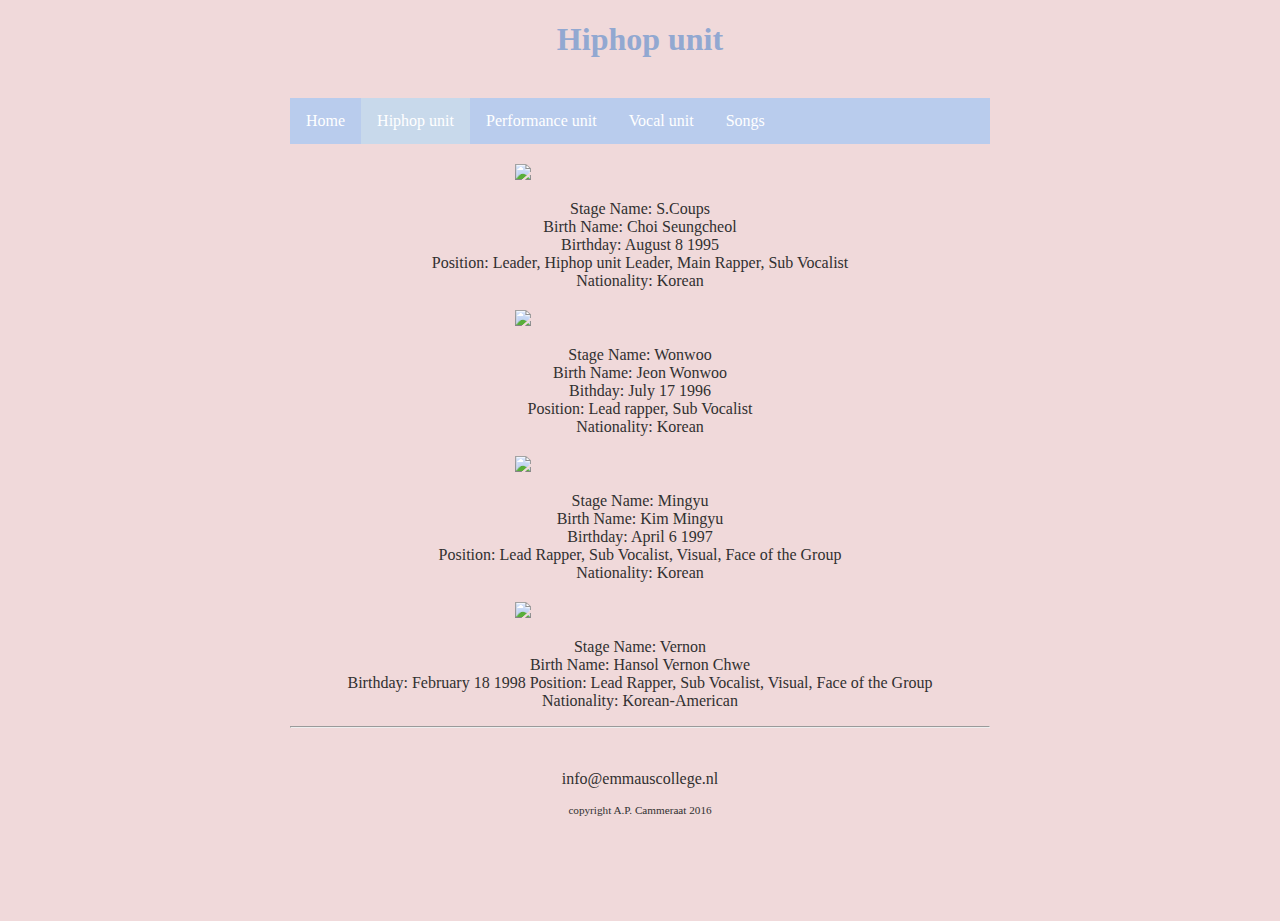
==== hiphopunit.html @ ee2655f0 "3/12/2021" ====
<!DOCTYPE html>

<html>

    <head>
        <meta charset="utf-8" />
        <meta http-equiv="Cache-control" content="no-cache"/>
        <link rel="stylesheet" href="style.css">
        <title>Dit is een eenvoudige website</title>

        <meta charset="utf-8" />
        <meta http-equiv="Cache-control" content="no-cache" />
    </head>
    
    <body>
        <main>
            <header>
                <h1> Hiphop unit</h1>
                <br>

                <nav>
                    <ul>
                        <li><a href="index.html">Home</a></li>
                        <li><a class="active" href="hiphopunit.html">Hiphop unit</a></li>
                        <li><a href="performanceunit.html">Performance unit</a></li>
                        <li><a href="vocalunit.html">Vocal unit</a></li>
                        <li><a href="songs.html"> Songs</a></li>
                    </ul>
                </nav>
            </header>
            
            <article>
                <img src="afbeeldingen/scoups.jpeg" width="250 px" class="poweroflove">
                <p>
                    Stage Name: S.Coups <br> 
                    Birth Name: Choi Seungcheol <br> 
                    Birthday: August 8 1995 <br>
                    Position: Leader, Hiphop unit Leader, Main Rapper, Sub Vocalist <br>
                    Nationality: Korean <br>
                </p>
                <img src="afbeeldingen/wonwoo.jpeg" width="250 px" class="poweroflove">
                <p>
                    Stage Name: Wonwoo <br>
                    Birth Name: Jeon Wonwoo <br>
                    Bithday: July 17 1996 <br>
                    Position: Lead rapper, Sub Vocalist <br>
                    Nationality: Korean <br>
                </p>
                <img src="afbeeldingen/mingyu.jpeg" width="250 px" class="poweroflove">
                <p>
                    Stage Name: Mingyu <br>
                    Birth Name: Kim Mingyu <br>
                    Birthday: April 6 1997 <br>
                    Position: Lead Rapper, Sub Vocalist, Visual, Face of the Group <br>
                    Nationality: Korean <br>
                </p>
                <img src="afbeeldingen/vernon.jpeg" width="250 px" class="poweroflove">
                <p> 
                    Stage Name: Vernon <br>
                    Birth Name: Hansol Vernon Chwe <br>
                    Birthday: February 18 1998
                    Position: Lead Rapper, Sub Vocalist, Visual, Face of the Group <br>
                    Nationality: Korean-American <br>
                </p>
            </article>
        
            <footer>
                <hr/>
                <br>
                <p>info@emmauscollege.nl</p>
                <p class="smalltext">copyright A.P. Cammeraat 2016</p>
                <br>
            </footer>
        
        </main>
    
    </body>

</html>
---- style.css ----
/* Basislayout */

html, body {
    height: 100%;
    padding: 0;
    background-color: #F0D9DA;  
    
    color: #303030;
    font: Verdana, Arial, Sans-Serif;
}


main {
    margin: 0 auto;
    width: 700px;
    position: relative;
}


article {
    text-align: justify;
}


header {
    color: rgb(146,168,209);
    text-align: center;
}


footer {
    text-align: center;
    padding-bottom: 10px;
}

.poweroflove {
    display: block;
    margin-left: auto;
    margin-right: auto;
    margin-top: 20px;
    margin-bottom: 20px;
}

h3 {
    text-align: center;
}

p {
    text-align: center;
}

.debut {
    text-align: left;
}

/* specifieke stijlen */

img.zweefLinks {
    float: left;
    margin-right: 15px;
}

.smalltext {
    font-size: 0.7em;
}

a {
    color: white;
    text-decoration: none;
}

a:hover {
    text-decoration: underline;
}


/* navigatiebalk */
nav ul {
    list-style-type: none;
    margin: auto;
    padding: 0;
    background-color: #B9CCED;
    overflow: hidden;
}

nav ul li {
    float: left;
}

nav li a {
    display: block;
    color: white;
    text-align: center;
    padding: 14px 16px;
    text-decoration: none;
}

nav li a:hover {
    background-color: #F9ECEC;
}

nav li a.active {
    background-color: #C8D9EB;
}
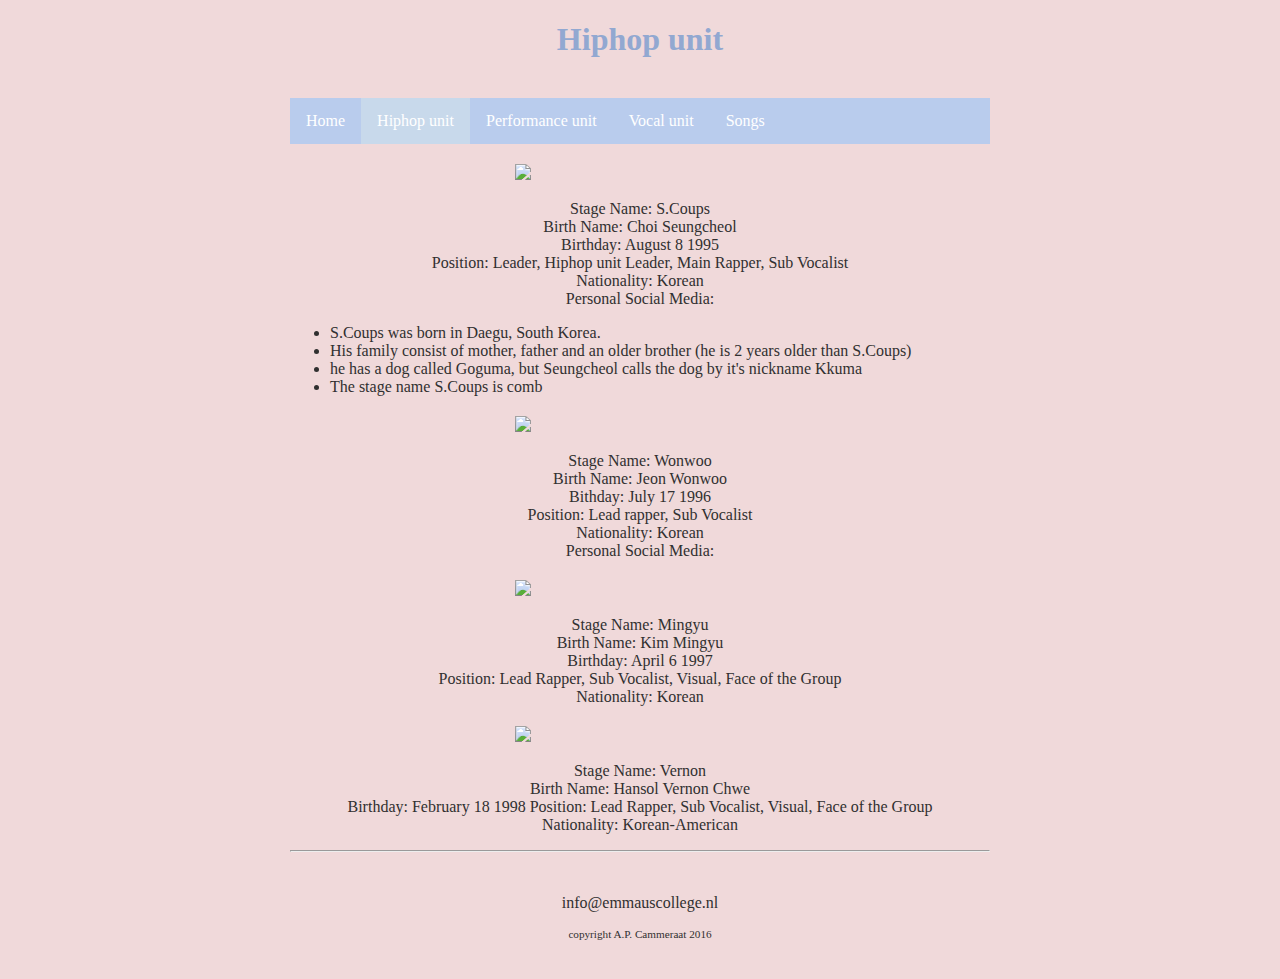
==== commit face51a0: "3/12/2021" ====
--- a/hiphopunit.html
+++ b/hiphopunit.html
@@ -37,14 +37,24 @@
                     Birthday: August 8 1995 <br>
                     Position: Leader, Hiphop unit Leader, Main Rapper, Sub Vocalist <br>
                     Nationality: Korean <br>
+                    Personal Social Media: 
+                    <br>
                 </p>
-                <img src="afbeeldingen/wonwoo.jpeg" width="250 px" class="poweroflove">
+                    <ul>
+                        <li>S.Coups was born in Daegu, South Korea.</li>
+                        <li>His family consist of mother, father and an older brother (he is 2 years older than S.Coups)</li>
+                        <li>he has a dog called Goguma, but Seungcheol calls the dog by it's nickname Kkuma</li>
+                        <li>The stage name S.Coups is comb</li>
+                    </ul>
+                
+                <img src="afbeeldingen/wonwoo.jpeg" width="250 px" class="poweroflove"> 
                 <p>
                     Stage Name: Wonwoo <br>
                     Birth Name: Jeon Wonwoo <br>
                     Bithday: July 17 1996 <br>
                     Position: Lead rapper, Sub Vocalist <br>
                     Nationality: Korean <br>
+                    Personal Social Media: 
                 </p>
                 <img src="afbeeldingen/mingyu.jpeg" width="250 px" class="poweroflove">
                 <p>
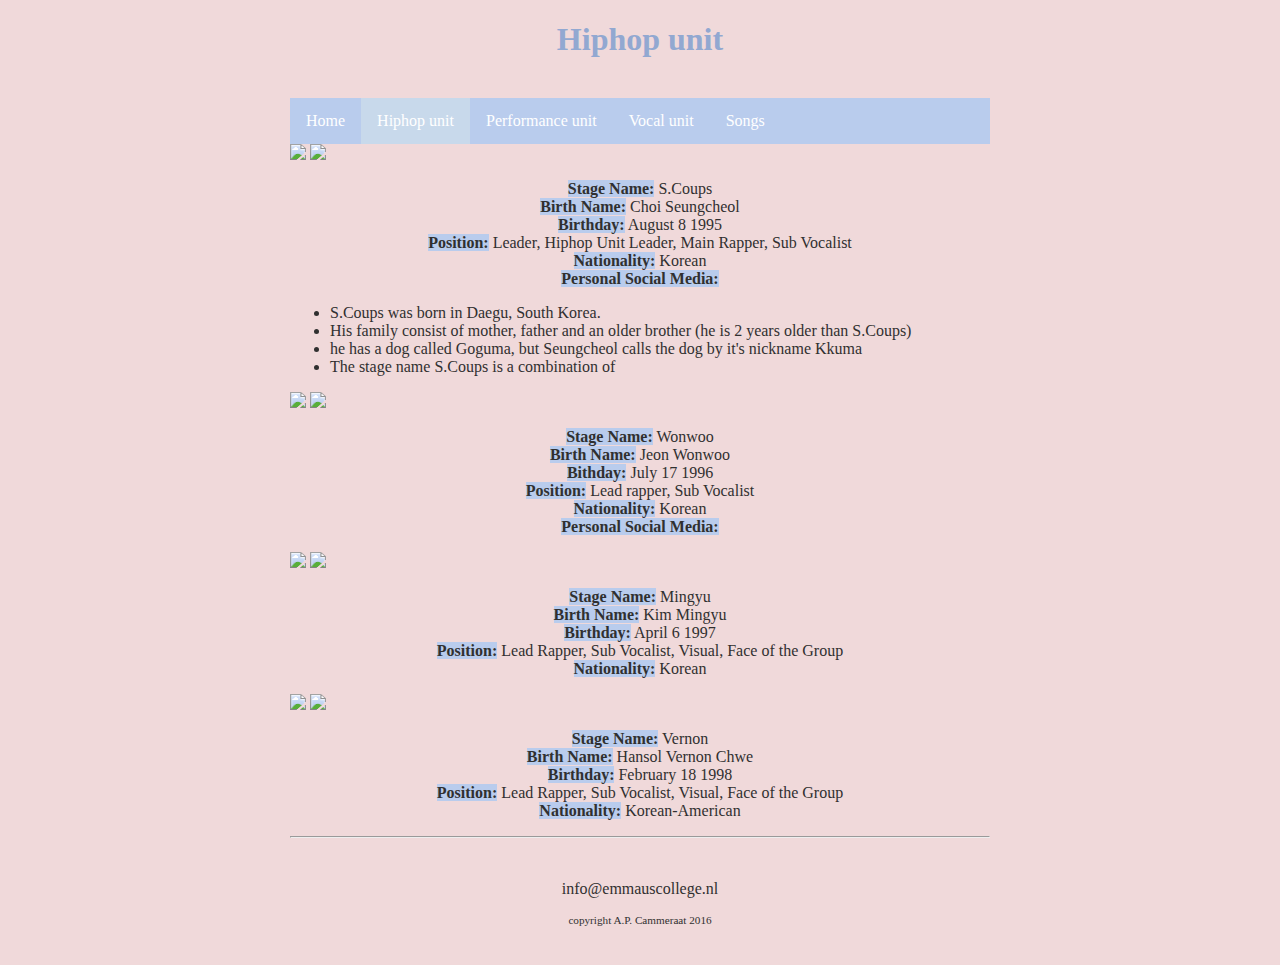
==== commit 273d23eb: "5/12/2021" ====
--- a/hiphopunit.html
+++ b/hiphopunit.html
@@ -30,47 +30,55 @@
             </header>
             
             <article>
+                <img src="afbeeldingen/scoupsdebut.jpeg" width="250 px" class="mansae">
                 <img src="afbeeldingen/scoups.jpeg" width="250 px" class="poweroflove">
+                
                 <p>
-                    Stage Name: S.Coups <br> 
-                    Birth Name: Choi Seungcheol <br> 
-                    Birthday: August 8 1995 <br>
-                    Position: Leader, Hiphop unit Leader, Main Rapper, Sub Vocalist <br>
-                    Nationality: Korean <br>
-                    Personal Social Media: 
+                    <strong>Stage Name:</strong> S.Coups <br> 
+                    <strong>Birth Name:</strong> Choi Seungcheol <br> 
+                    <strong>Birthday:</strong> August 8 1995 <br>
+                    <strong>Position:</strong> Leader, Hiphop Unit Leader, Main Rapper, Sub Vocalist <br>
+                    <strong>Nationality:</strong> Korean <br>
+                    <strong>Personal Social Media:</strong> 
                     <br>
                 </p>
                     <ul>
                         <li>S.Coups was born in Daegu, South Korea.</li>
                         <li>His family consist of mother, father and an older brother (he is 2 years older than S.Coups)</li>
                         <li>he has a dog called Goguma, but Seungcheol calls the dog by it's nickname Kkuma</li>
-                        <li>The stage name S.Coups is comb</li>
+                        <li>The stage name S.Coups is a combination of </li>
                     </ul>
                 
-                <img src="afbeeldingen/wonwoo.jpeg" width="250 px" class="poweroflove"> 
+                <img src="afbeeldingen/wonwoodebut.jpeg" width="250px" class="mansae">
+                <img src="afbeeldingen/wonwoo.jpeg" width="250px" class="poweroflove"> 
+                
                 <p>
-                    Stage Name: Wonwoo <br>
-                    Birth Name: Jeon Wonwoo <br>
-                    Bithday: July 17 1996 <br>
-                    Position: Lead rapper, Sub Vocalist <br>
-                    Nationality: Korean <br>
-                    Personal Social Media: 
+                    <strong>Stage Name:</strong> Wonwoo <br>
+                    <strong>Birth Name:</strong> Jeon Wonwoo <br>
+                    <strong>Bithday:</strong> July 17 1996 <br>
+                    <strong>Position:</strong> Lead rapper, Sub Vocalist <br>
+                    <strong>Nationality:</strong> Korean <br>
+                    <strong> Personal Social Media:</strong>
                 </p>
+                <img src="afbeeldingen/mingyudebut.jpeg" width="250 px" class="mansae">
                 <img src="afbeeldingen/mingyu.jpeg" width="250 px" class="poweroflove">
+                
                 <p>
-                    Stage Name: Mingyu <br>
-                    Birth Name: Kim Mingyu <br>
-                    Birthday: April 6 1997 <br>
-                    Position: Lead Rapper, Sub Vocalist, Visual, Face of the Group <br>
-                    Nationality: Korean <br>
+                    <strong>Stage Name:</strong> Mingyu <br>
+                    <strong>Birth Name:</strong> Kim Mingyu <br>
+                    <strong>Birthday:</strong> April 6 1997 <br>
+                    <strong>Position:</strong> Lead Rapper, Sub Vocalist, Visual, Face of the Group <br>
+                    <strong>Nationality:</strong> Korean <br>
                 </p>
+                <img src="afbeeldingen/vernondebut.jpeg" width="250 px" class="mansae">
                 <img src="afbeeldingen/vernon.jpeg" width="250 px" class="poweroflove">
+                
                 <p> 
-                    Stage Name: Vernon <br>
-                    Birth Name: Hansol Vernon Chwe <br>
-                    Birthday: February 18 1998
-                    Position: Lead Rapper, Sub Vocalist, Visual, Face of the Group <br>
-                    Nationality: Korean-American <br>
+                    <strong>Stage Name:</strong> Vernon <br>
+                    <strong>Birth Name:</strong> Hansol Vernon Chwe <br>
+                    <strong>Birthday:</strong> February 18 1998<br>
+                    <strong>Position:</strong> Lead Rapper, Sub Vocalist, Visual, Face of the Group <br>
+                    <strong>Nationality:</strong> Korean-American <br>
                 </p>
             </article>
         
--- a/style.css
+++ b/style.css
@@ -33,14 +33,6 @@
     padding-bottom: 10px;
 }
 
-.poweroflove {
-    display: block;
-    margin-left: auto;
-    margin-right: auto;
-    margin-top: 20px;
-    margin-bottom: 20px;
-}
-
 h3 {
     text-align: center;
 }
@@ -51,6 +43,26 @@
 
 .debut {
     text-align: left;
+}
+
+strong {
+    background-color:#B9CCED
+}
+
+.rockwithyou {
+    display: block;
+    margin-left: auto;
+    margin-right: auto;
+    margin-top: 20px;
+    margin-bottom: 20px;
+}
+
+.poweroflove {
+
+}
+
+.mansae {
+    
 }
 
 /* specifieke stijlen */
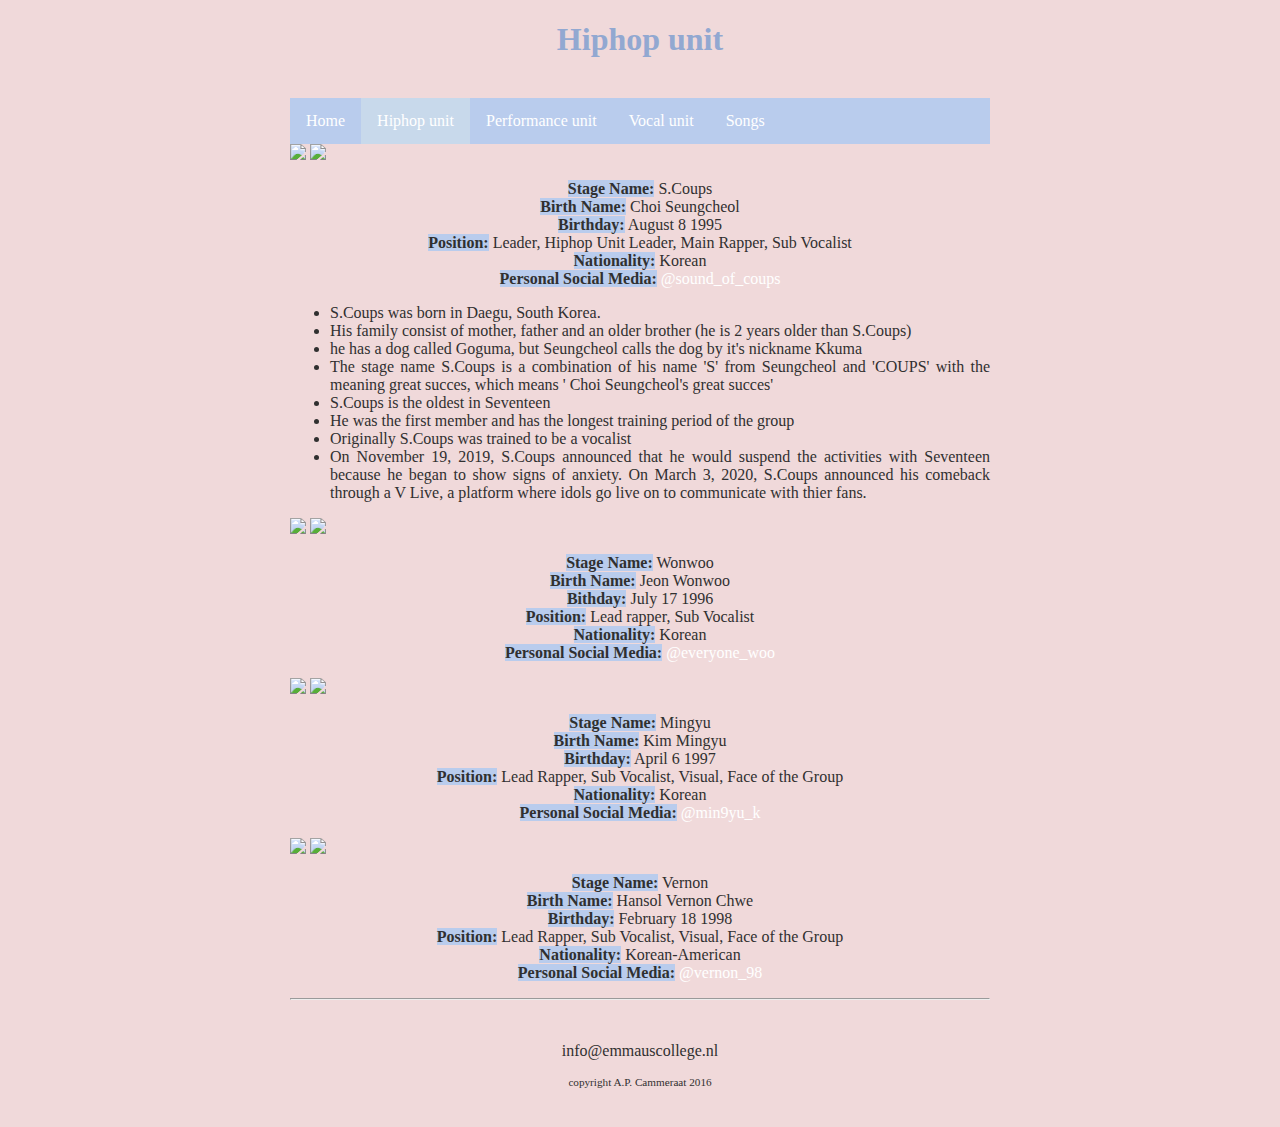
==== commit 13129daf: "extra dingen" ====
--- a/hiphopunit.html
+++ b/hiphopunit.html
@@ -39,14 +39,18 @@
                     <strong>Birthday:</strong> August 8 1995 <br>
                     <strong>Position:</strong> Leader, Hiphop Unit Leader, Main Rapper, Sub Vocalist <br>
                     <strong>Nationality:</strong> Korean <br>
-                    <strong>Personal Social Media:</strong> 
+                    <strong>Personal Social Media:</strong> <a class="insta" href="https://www.instagram.com/sound_of_coups/"> @sound_of_coups </a>
                     <br>
                 </p>
                     <ul>
                         <li>S.Coups was born in Daegu, South Korea.</li>
                         <li>His family consist of mother, father and an older brother (he is 2 years older than S.Coups)</li>
                         <li>he has a dog called Goguma, but Seungcheol calls the dog by it's nickname Kkuma</li>
-                        <li>The stage name S.Coups is a combination of </li>
+                        <li>The stage name S.Coups is a combination of his name 'S' from Seungcheol and 'COUPS' with the meaning great succes, which means ' Choi Seungcheol's great succes'</li>
+                        <li>S.Coups is the oldest in Seventeen</li>
+                        <li>He was the first member and has the longest training period of the group</li>
+                        <li>Originally S.Coups was trained to be a vocalist</li>
+                        <li>On November 19, 2019, S.Coups announced that he would suspend the activities with Seventeen because he began to show signs of anxiety. On March 3, 2020, S.Coups announced his comeback through a V Live, a platform where idols go live on to communicate with thier fans.</li>
                     </ul>
                 
                 <img src="afbeeldingen/wonwoodebut.jpeg" width="250px" class="mansae">
@@ -58,7 +62,7 @@
                     <strong>Bithday:</strong> July 17 1996 <br>
                     <strong>Position:</strong> Lead rapper, Sub Vocalist <br>
                     <strong>Nationality:</strong> Korean <br>
-                    <strong> Personal Social Media:</strong>
+                    <strong> Personal Social Media:</strong> <a class="insta" href="https://www.instagram.com/everyone_woo/"> @everyone_woo </a>
                 </p>
                 <img src="afbeeldingen/mingyudebut.jpeg" width="250 px" class="mansae">
                 <img src="afbeeldingen/mingyu.jpeg" width="250 px" class="poweroflove">
@@ -69,6 +73,7 @@
                     <strong>Birthday:</strong> April 6 1997 <br>
                     <strong>Position:</strong> Lead Rapper, Sub Vocalist, Visual, Face of the Group <br>
                     <strong>Nationality:</strong> Korean <br>
+                    <strong> Personal Social Media:</strong> <a class="insta" href="https://www.instagram.com/min9yu_k/"> @min9yu_k </a>
                 </p>
                 <img src="afbeeldingen/vernondebut.jpeg" width="250 px" class="mansae">
                 <img src="afbeeldingen/vernon.jpeg" width="250 px" class="poweroflove">
@@ -79,6 +84,7 @@
                     <strong>Birthday:</strong> February 18 1998<br>
                     <strong>Position:</strong> Lead Rapper, Sub Vocalist, Visual, Face of the Group <br>
                     <strong>Nationality:</strong> Korean-American <br>
+                    <strong> Personal Social Media:</strong> <a class="insta" href="https://www.instagram.com/vernon_98/"> @vernon_98 </a>
                 </p>
             </article>
         
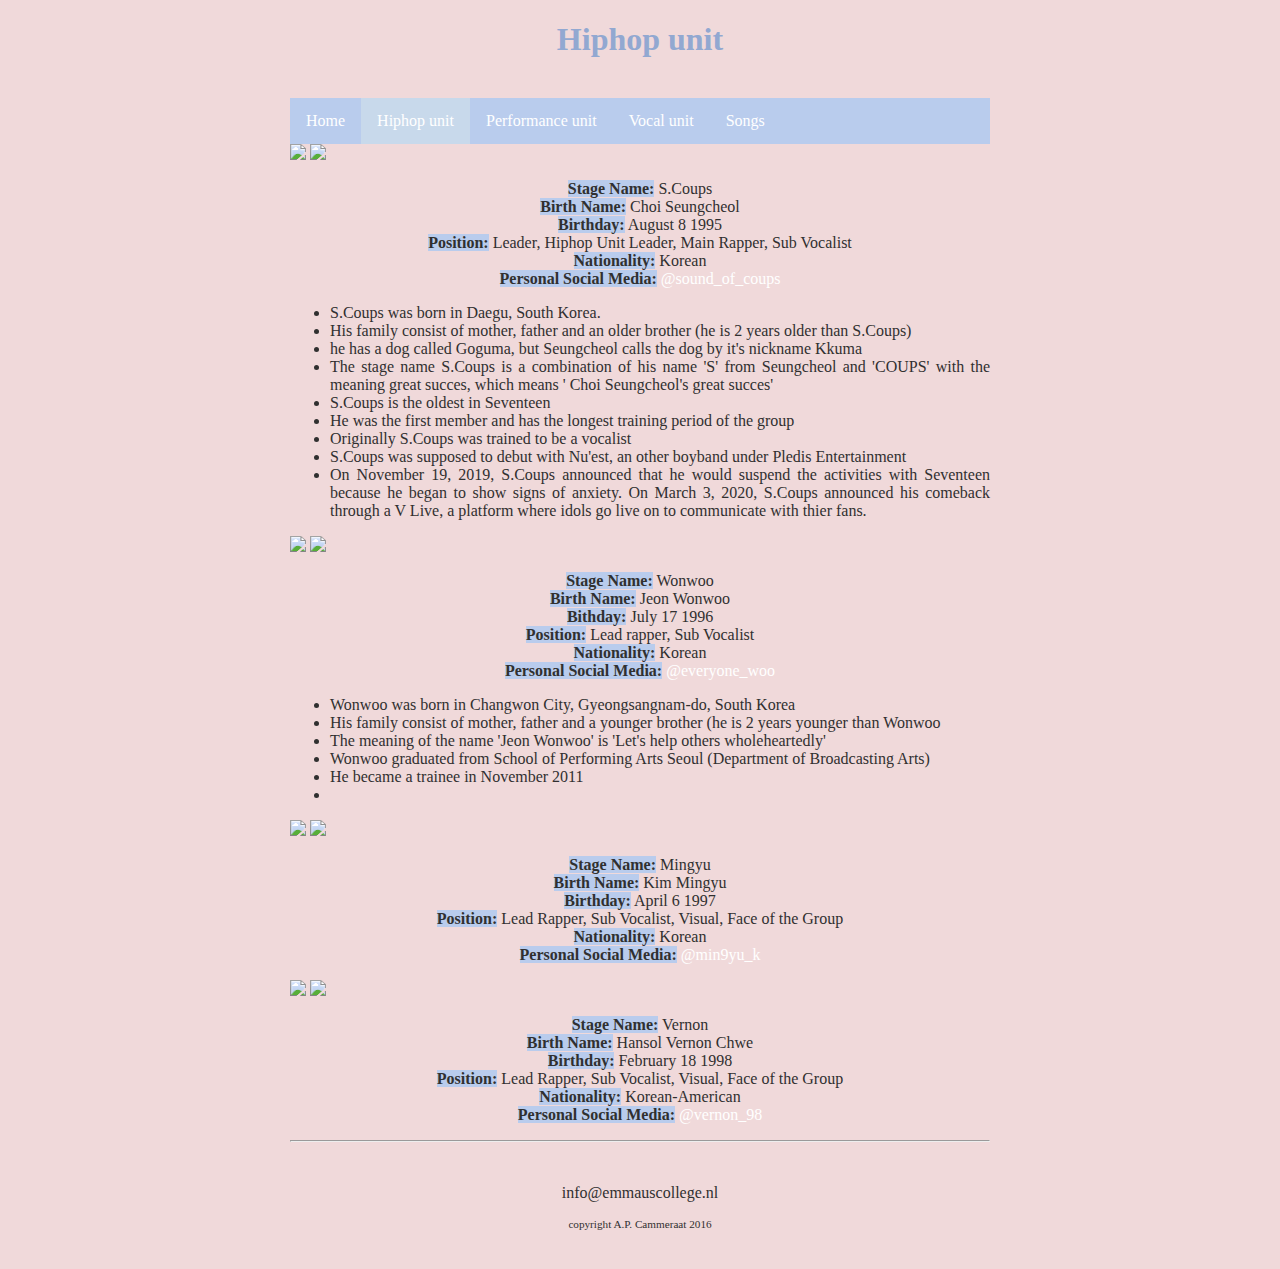
==== commit cf6d20c2: "7/12/2021" ====
--- a/hiphopunit.html
+++ b/hiphopunit.html
@@ -50,6 +50,7 @@
                         <li>S.Coups is the oldest in Seventeen</li>
                         <li>He was the first member and has the longest training period of the group</li>
                         <li>Originally S.Coups was trained to be a vocalist</li>
+                        <li>S.Coups was supposed to debut with Nu'est, an other boyband under Pledis Entertainment</li>
                         <li>On November 19, 2019, S.Coups announced that he would suspend the activities with Seventeen because he began to show signs of anxiety. On March 3, 2020, S.Coups announced his comeback through a V Live, a platform where idols go live on to communicate with thier fans.</li>
                     </ul>
                 
@@ -64,6 +65,15 @@
                     <strong>Nationality:</strong> Korean <br>
                     <strong> Personal Social Media:</strong> <a class="insta" href="https://www.instagram.com/everyone_woo/"> @everyone_woo </a>
                 </p>
+                <ul>
+                    <li>Wonwoo was born in Changwon City, Gyeongsangnam-do, South Korea</li>
+                    <li>His family consist of mother, father and a younger brother (he is 2 years younger than Wonwoo</li>
+                    <li>The meaning of the name 'Jeon Wonwoo' is 'Let's help others wholeheartedly'</li>
+                    <li>Wonwoo graduated from School of Performing Arts Seoul (Department of Broadcasting Arts)</li>
+                    <li>He became a trainee in November 2011</li>
+                    <li></li>
+                </ul>
+
                 <img src="afbeeldingen/mingyudebut.jpeg" width="250 px" class="mansae">
                 <img src="afbeeldingen/mingyu.jpeg" width="250 px" class="poweroflove">
                 
@@ -84,7 +94,7 @@
                     <strong>Birthday:</strong> February 18 1998<br>
                     <strong>Position:</strong> Lead Rapper, Sub Vocalist, Visual, Face of the Group <br>
                     <strong>Nationality:</strong> Korean-American <br>
-                    <strong> Personal Social Media:</strong> <a class="insta" href="https://www.instagram.com/vernon_98/"> @vernon_98 </a>
+                    <strong>Personal Social Media:</strong> <a class="insta" href="https://www.instagram.com/vernon_98/"> @vernon_98 </a>
                 </p>
             </article>
         
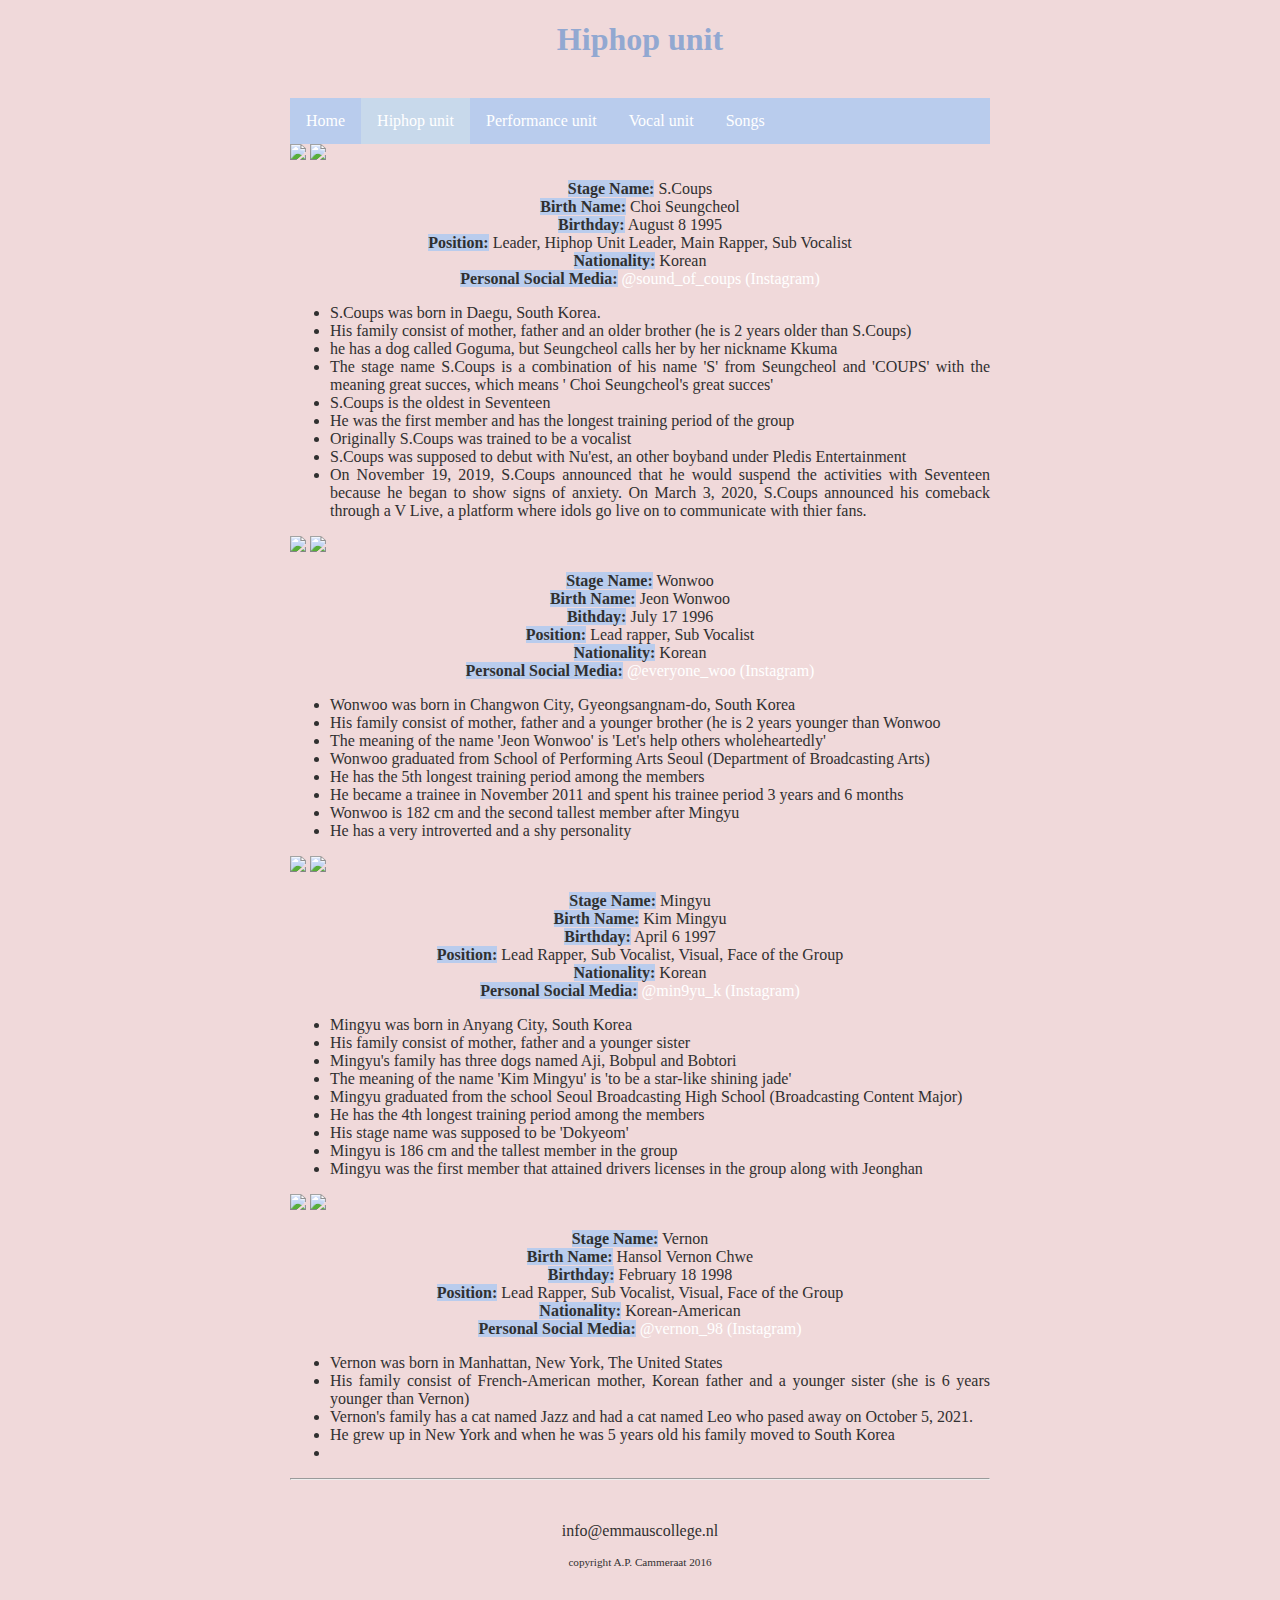
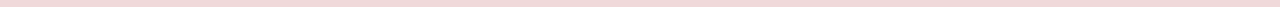
==== commit f7ab7cf8: "10/12/2021" ====
--- a/hiphopunit.html
+++ b/hiphopunit.html
@@ -39,13 +39,13 @@
                     <strong>Birthday:</strong> August 8 1995 <br>
                     <strong>Position:</strong> Leader, Hiphop Unit Leader, Main Rapper, Sub Vocalist <br>
                     <strong>Nationality:</strong> Korean <br>
-                    <strong>Personal Social Media:</strong> <a class="insta" href="https://www.instagram.com/sound_of_coups/"> @sound_of_coups </a>
+                    <strong>Personal Social Media:</strong> <a class="insta" href="https://www.instagram.com/sound_of_coups/"> @sound_of_coups (Instagram)</a>
                     <br>
                 </p>
                     <ul>
                         <li>S.Coups was born in Daegu, South Korea.</li>
                         <li>His family consist of mother, father and an older brother (he is 2 years older than S.Coups)</li>
-                        <li>he has a dog called Goguma, but Seungcheol calls the dog by it's nickname Kkuma</li>
+                        <li>he has a dog called Goguma, but Seungcheol calls her by her nickname Kkuma</li>
                         <li>The stage name S.Coups is a combination of his name 'S' from Seungcheol and 'COUPS' with the meaning great succes, which means ' Choi Seungcheol's great succes'</li>
                         <li>S.Coups is the oldest in Seventeen</li>
                         <li>He was the first member and has the longest training period of the group</li>
@@ -63,15 +63,17 @@
                     <strong>Bithday:</strong> July 17 1996 <br>
                     <strong>Position:</strong> Lead rapper, Sub Vocalist <br>
                     <strong>Nationality:</strong> Korean <br>
-                    <strong> Personal Social Media:</strong> <a class="insta" href="https://www.instagram.com/everyone_woo/"> @everyone_woo </a>
+                    <strong> Personal Social Media:</strong> <a class="insta" href="https://www.instagram.com/everyone_woo/"> @everyone_woo (Instagram) </a>
                 </p>
                 <ul>
                     <li>Wonwoo was born in Changwon City, Gyeongsangnam-do, South Korea</li>
                     <li>His family consist of mother, father and a younger brother (he is 2 years younger than Wonwoo</li>
                     <li>The meaning of the name 'Jeon Wonwoo' is 'Let's help others wholeheartedly'</li>
                     <li>Wonwoo graduated from School of Performing Arts Seoul (Department of Broadcasting Arts)</li>
-                    <li>He became a trainee in November 2011</li>
-                    <li></li>
+                    <li>He has the 5th longest training period among the members</li>
+                    <li>He became a trainee in November 2011 and spent his trainee period 3 years and 6 months</li>
+                    <li>Wonwoo is 182 cm and the second tallest member after Mingyu</li>
+                    <li>He has a very introverted and a shy personality</li>
                 </ul>
 
                 <img src="afbeeldingen/mingyudebut.jpeg" width="250 px" class="mansae">
@@ -83,8 +85,19 @@
                     <strong>Birthday:</strong> April 6 1997 <br>
                     <strong>Position:</strong> Lead Rapper, Sub Vocalist, Visual, Face of the Group <br>
                     <strong>Nationality:</strong> Korean <br>
-                    <strong> Personal Social Media:</strong> <a class="insta" href="https://www.instagram.com/min9yu_k/"> @min9yu_k </a>
+                    <strong> Personal Social Media:</strong> <a class="insta" href="https://www.instagram.com/min9yu_k/"> @min9yu_k (Instagram)</a>
                 </p>
+                <ul>
+                    <li>Mingyu was born in Anyang City, South Korea</li>
+                    <li>His family consist of mother, father and a younger sister</li>
+                    <li>Mingyu's family has three dogs named Aji, Bobpul and Bobtori</li>
+                    <li>The meaning of the name 'Kim Mingyu' is 'to be a star-like shining jade'</li>
+                    <li>Mingyu graduated from the school Seoul Broadcasting High School (Broadcasting Content Major)</li>
+                    <li>He has the 4th longest training period among the members</li>
+                    <li>His stage name was supposed to be 'Dokyeom'</li>
+                    <li>Mingyu is 186 cm and the tallest member in the group</li>
+                    <li>Mingyu was the first member that attained drivers licenses in the group along with Jeonghan</li>
+                </ul>
                 <img src="afbeeldingen/vernondebut.jpeg" width="250 px" class="mansae">
                 <img src="afbeeldingen/vernon.jpeg" width="250 px" class="poweroflove">
                 
@@ -94,8 +107,15 @@
                     <strong>Birthday:</strong> February 18 1998<br>
                     <strong>Position:</strong> Lead Rapper, Sub Vocalist, Visual, Face of the Group <br>
                     <strong>Nationality:</strong> Korean-American <br>
-                    <strong>Personal Social Media:</strong> <a class="insta" href="https://www.instagram.com/vernon_98/"> @vernon_98 </a>
+                    <strong>Personal Social Media:</strong> <a class="insta" href="https://www.instagram.com/vernon_98/"> @vernon_98 (Instagram)</a>
                 </p>
+                <ul>
+                    <li>Vernon was born in Manhattan, New York, The United States</li>
+                    <li>His family consist of French-American mother, Korean father and a younger sister (she is 6 years younger than Vernon)</li>
+                    <li>Vernon's family has a cat named Jazz and had a cat named Leo who pased away on October 5, 2021.</li>
+                    <li>He grew up in New York and when he was 5 years old his family moved to South Korea</li>
+                    <li></li>
+                </ul>
             </article>
         
             <footer>
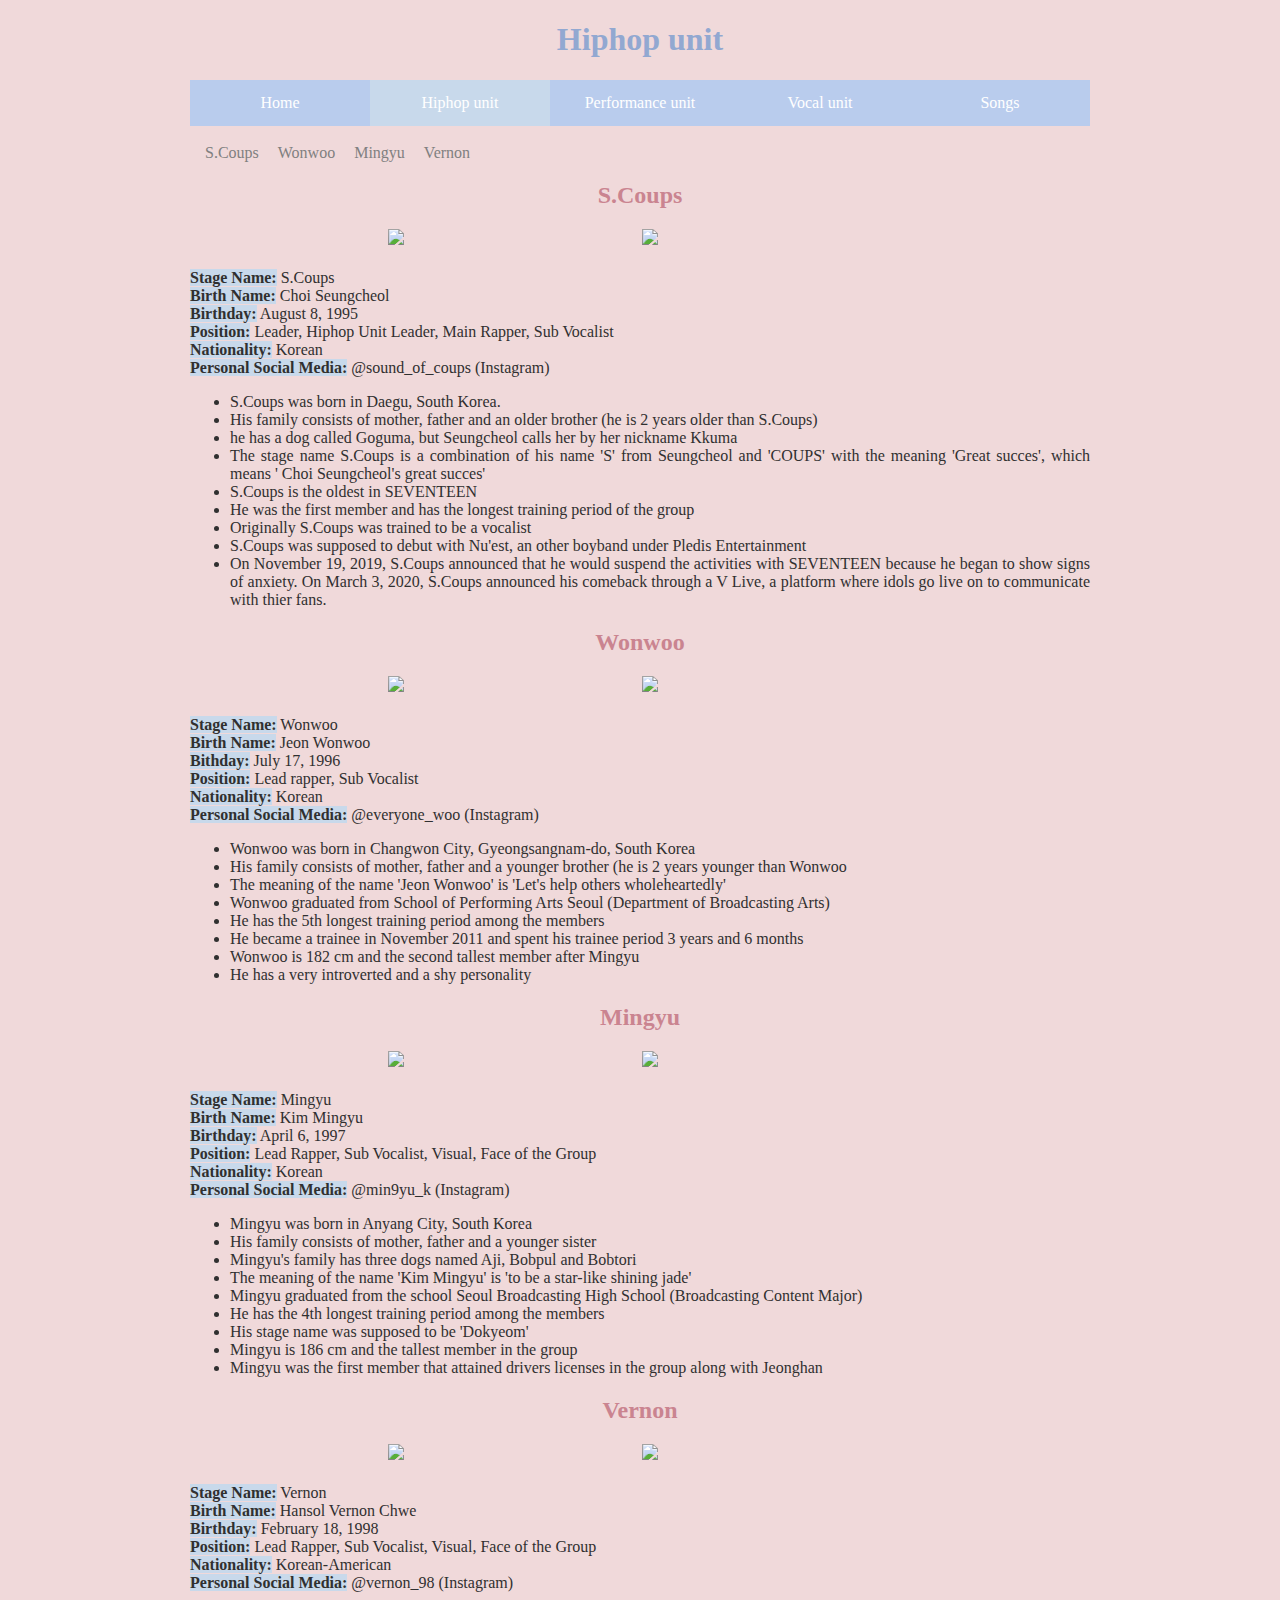
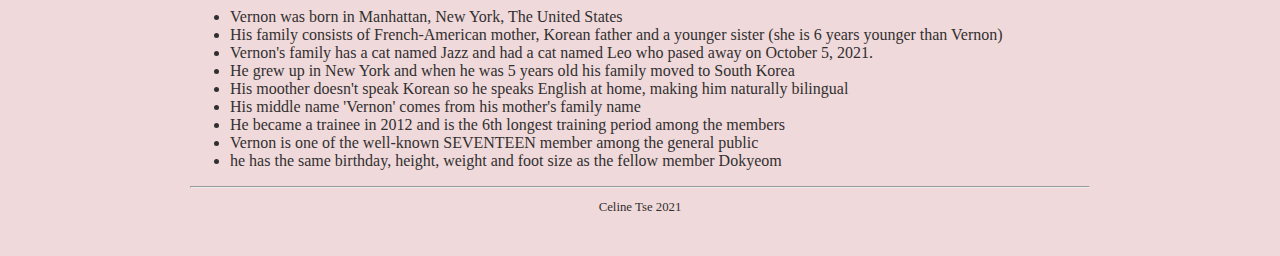
==== commit 3cb37011: "25/12/2021" ====
--- a/hiphopunit.html
+++ b/hiphopunit.html
@@ -6,7 +6,7 @@
         <meta charset="utf-8" />
         <meta http-equiv="Cache-control" content="no-cache"/>
         <link rel="stylesheet" href="style.css">
-        <title>Dit is een eenvoudige website</title>
+        <title>SEVENTEEN | Hiphop Unit</title>
 
         <meta charset="utf-8" />
         <meta http-equiv="Cache-control" content="no-cache" />
@@ -16,7 +16,6 @@
         <main>
             <header>
                 <h1> Hiphop unit</h1>
-                <br>
 
                 <nav>
                     <ul>
@@ -28,46 +27,60 @@
                     </ul>
                 </nav>
             </header>
-            
+            <br />
+            <a class="jump" href="#scoups">S.Coups</a>
+            <a class="jump" href="#wonwoo">Wonwoo</a>
+            <a class="jump" href="#mingyu">Mingyu</a>
+            <a class="jump" href="#vernon">Vernon</a>
             <article>
-                <img src="afbeeldingen/scoupsdebut.jpeg" width="250 px" class="mansae">
-                <img src="afbeeldingen/scoups.jpeg" width="250 px" class="poweroflove">
-                
+                <a id="scoups"></a>
+
+                <h2>S.Coups</h2>
+                <div id="images">
+                    <img src="afbeeldingen/scoupsdebut.jpeg" class="picture">
+                    <img src="afbeeldingen/scoups.jpeg" class="picture">
+                </div>
+
                 <p>
                     <strong>Stage Name:</strong> S.Coups <br> 
                     <strong>Birth Name:</strong> Choi Seungcheol <br> 
-                    <strong>Birthday:</strong> August 8 1995 <br>
+                    <strong>Birthday:</strong> August 8, 1995 <br>
                     <strong>Position:</strong> Leader, Hiphop Unit Leader, Main Rapper, Sub Vocalist <br>
                     <strong>Nationality:</strong> Korean <br>
                     <strong>Personal Social Media:</strong> <a class="insta" href="https://www.instagram.com/sound_of_coups/"> @sound_of_coups (Instagram)</a>
                     <br>
                 </p>
-                    <ul>
+                <ul>
                         <li>S.Coups was born in Daegu, South Korea.</li>
-                        <li>His family consist of mother, father and an older brother (he is 2 years older than S.Coups)</li>
+                        <li>His family consists of mother, father and an older brother (he is 2 years older than S.Coups)</li>
                         <li>he has a dog called Goguma, but Seungcheol calls her by her nickname Kkuma</li>
-                        <li>The stage name S.Coups is a combination of his name 'S' from Seungcheol and 'COUPS' with the meaning great succes, which means ' Choi Seungcheol's great succes'</li>
-                        <li>S.Coups is the oldest in Seventeen</li>
+                        <li>The stage name S.Coups is a combination of his name 'S' from Seungcheol and 'COUPS' with the meaning 'Great succes', which means ' Choi Seungcheol's great succes'</li>
+                        <li>S.Coups is the oldest in SEVENTEEN</li>
                         <li>He was the first member and has the longest training period of the group</li>
                         <li>Originally S.Coups was trained to be a vocalist</li>
                         <li>S.Coups was supposed to debut with Nu'est, an other boyband under Pledis Entertainment</li>
-                        <li>On November 19, 2019, S.Coups announced that he would suspend the activities with Seventeen because he began to show signs of anxiety. On March 3, 2020, S.Coups announced his comeback through a V Live, a platform where idols go live on to communicate with thier fans.</li>
-                    </ul>
+                        <li>On November 19, 2019, S.Coups announced that he would suspend the activities with SEVENTEEN because he began to show signs of anxiety. On March 3, 2020, S.Coups announced his comeback through a V Live, a platform where idols go live on to communicate with thier fans.</li>
+                </ul>
                 
-                <img src="afbeeldingen/wonwoodebut.jpeg" width="250px" class="mansae">
-                <img src="afbeeldingen/wonwoo.jpeg" width="250px" class="poweroflove"> 
-                
+                <a id="wonwoo"></a>
+
+                <h2>Wonwoo</h2>
+                <div id="images">
+                        <img src="afbeeldingen/wonwoodebut.jpeg" class="picture">
+                        <img src="afbeeldingen/wonwoo.jpeg" class="picture"> 
+                </div>
+
                 <p>
                     <strong>Stage Name:</strong> Wonwoo <br>
                     <strong>Birth Name:</strong> Jeon Wonwoo <br>
-                    <strong>Bithday:</strong> July 17 1996 <br>
+                    <strong>Bithday:</strong> July 17, 1996 <br>
                     <strong>Position:</strong> Lead rapper, Sub Vocalist <br>
                     <strong>Nationality:</strong> Korean <br>
                     <strong> Personal Social Media:</strong> <a class="insta" href="https://www.instagram.com/everyone_woo/"> @everyone_woo (Instagram) </a>
                 </p>
                 <ul>
                     <li>Wonwoo was born in Changwon City, Gyeongsangnam-do, South Korea</li>
-                    <li>His family consist of mother, father and a younger brother (he is 2 years younger than Wonwoo</li>
+                    <li>His family consists of mother, father and a younger brother (he is 2 years younger than Wonwoo</li>
                     <li>The meaning of the name 'Jeon Wonwoo' is 'Let's help others wholeheartedly'</li>
                     <li>Wonwoo graduated from School of Performing Arts Seoul (Department of Broadcasting Arts)</li>
                     <li>He has the 5th longest training period among the members</li>
@@ -76,20 +89,24 @@
                     <li>He has a very introverted and a shy personality</li>
                 </ul>
 
-                <img src="afbeeldingen/mingyudebut.jpeg" width="250 px" class="mansae">
-                <img src="afbeeldingen/mingyu.jpeg" width="250 px" class="poweroflove">
-                
+                <a id="mingyu"></a>
+
+                <h2>Mingyu</h2>
+                <div id="images">
+                    <img src="afbeeldingen/mingyudebut.jpeg" class="picture">
+                    <img src="afbeeldingen/mingyu.jpeg" class="picture">
+                </div>
                 <p>
                     <strong>Stage Name:</strong> Mingyu <br>
                     <strong>Birth Name:</strong> Kim Mingyu <br>
-                    <strong>Birthday:</strong> April 6 1997 <br>
+                    <strong>Birthday:</strong> April 6, 1997 <br>
                     <strong>Position:</strong> Lead Rapper, Sub Vocalist, Visual, Face of the Group <br>
                     <strong>Nationality:</strong> Korean <br>
                     <strong> Personal Social Media:</strong> <a class="insta" href="https://www.instagram.com/min9yu_k/"> @min9yu_k (Instagram)</a>
                 </p>
                 <ul>
                     <li>Mingyu was born in Anyang City, South Korea</li>
-                    <li>His family consist of mother, father and a younger sister</li>
+                    <li>His family consists of mother, father and a younger sister</li>
                     <li>Mingyu's family has three dogs named Aji, Bobpul and Bobtori</li>
                     <li>The meaning of the name 'Kim Mingyu' is 'to be a star-like shining jade'</li>
                     <li>Mingyu graduated from the school Seoul Broadcasting High School (Broadcasting Content Major)</li>
@@ -98,31 +115,38 @@
                     <li>Mingyu is 186 cm and the tallest member in the group</li>
                     <li>Mingyu was the first member that attained drivers licenses in the group along with Jeonghan</li>
                 </ul>
-                <img src="afbeeldingen/vernondebut.jpeg" width="250 px" class="mansae">
-                <img src="afbeeldingen/vernon.jpeg" width="250 px" class="poweroflove">
-                
+
+                <a id="vernon"></a>
+
+                <h2>Vernon</h2>
+                <div id="images">
+                    <img src="afbeeldingen/vernondebut.jpeg" class="picture">
+                    <img src="afbeeldingen/vernon.jpeg" class="picture">
+                </div>
                 <p> 
                     <strong>Stage Name:</strong> Vernon <br>
                     <strong>Birth Name:</strong> Hansol Vernon Chwe <br>
-                    <strong>Birthday:</strong> February 18 1998<br>
+                    <strong>Birthday:</strong> February 18, 1998<br>
                     <strong>Position:</strong> Lead Rapper, Sub Vocalist, Visual, Face of the Group <br>
                     <strong>Nationality:</strong> Korean-American <br>
                     <strong>Personal Social Media:</strong> <a class="insta" href="https://www.instagram.com/vernon_98/"> @vernon_98 (Instagram)</a>
                 </p>
                 <ul>
                     <li>Vernon was born in Manhattan, New York, The United States</li>
-                    <li>His family consist of French-American mother, Korean father and a younger sister (she is 6 years younger than Vernon)</li>
+                    <li>His family consists of French-American mother, Korean father and a younger sister (she is 6 years younger than Vernon)</li>
                     <li>Vernon's family has a cat named Jazz and had a cat named Leo who pased away on October 5, 2021.</li>
                     <li>He grew up in New York and when he was 5 years old his family moved to South Korea</li>
-                    <li></li>
+                    <li>His moother doesn't speak Korean so he speaks English at home, making him naturally bilingual</li>
+                    <li>His middle name 'Vernon' comes from his mother's family name</li>
+                    <li>He became a trainee in 2012 and is the 6th longest training period among the members</li>
+                    <li>Vernon is one of the well-known SEVENTEEN member among the general public</li>
+                    <li>he has the same birthday, height, weight and foot size as the fellow member Dokyeom</li>
                 </ul>
             </article>
         
             <footer>
                 <hr/>
-                <br>
-                <p>info@emmauscollege.nl</p>
-                <p class="smalltext">copyright A.P. Cammeraat 2016</p>
+                <p class="smalltext">Celine Tse 2021</p>
                 <br>
             </footer>
         
--- a/style.css
+++ b/style.css
@@ -6,13 +6,13 @@
     background-color: #F0D9DA;  
     
     color: #303030;
-    font: Verdana, Arial, Sans-Serif;
+    font-family: Trebuchet MS ;
 }
 
 
 main {
     margin: 0 auto;
-    width: 700px;
+    width: 900px;
     position: relative;
 }
 
@@ -35,10 +35,8 @@
 
 h3 {
     text-align: center;
-}
-
-p {
-    text-align: center;
+    font-family: Script MT;
+    color: #769FCD;
 }
 
 .debut {
@@ -46,10 +44,28 @@
 }
 
 strong {
-    background-color:#B9CCED
+    background-color:#C8D9EB
 }
 
-.rockwithyou {
+.picture {
+    display: inline-block;
+    margin-left: auto;
+    margin-right: auto;
+    width: 250px;
+}
+
+#images{
+    text-align:center;
+    margin-top: 20px;
+    margin-bottom: 20px;
+}
+
+.mansae {
+    width: 250px;
+}
+
+.ot13 {
+    width: 450px;
     display: block;
     margin-left: auto;
     margin-right: auto;
@@ -57,12 +73,42 @@
     margin-bottom: 20px;
 }
 
-.poweroflove {
-
+.insta{
+     color: #303030;
 }
 
-.mansae {
-    
+.insta:hover {
+   color: #769FCD;
+}
+
+.youtubevideo {
+    width: 450px;
+    height: 250px;
+    margin-top: 20px;
+    margin-left: 10px;
+}
+
+.songs {
+    float: right;
+    margin-right: 90px;
+    margin-top: 25px;
+}
+
+.notalone {
+    float: right;
+    margin-right: 65px;
+    margin-top: 25px;
+}
+
+.jump {
+    color: grey;
+    margin-left: 15px;
+    text-align: center;
+}
+
+h2 {
+    color: rgb(202, 132, 144);
+    text-align: center;
 }
 
 /* specifieke stijlen */
@@ -73,7 +119,7 @@
 }
 
 .smalltext {
-    font-size: 0.7em;
+    font-size: 0.8em;
 }
 
 a {
@@ -93,10 +139,13 @@
     padding: 0;
     background-color: #B9CCED;
     overflow: hidden;
+    text-align: center;
+    
 }
 
 nav ul li {
     float: left;
+    width: 20% ;
 }
 
 nav li a {
@@ -109,6 +158,7 @@
 
 nav li a:hover {
     background-color: #F9ECEC;
+    color: grey;
 }
 
 nav li a.active {
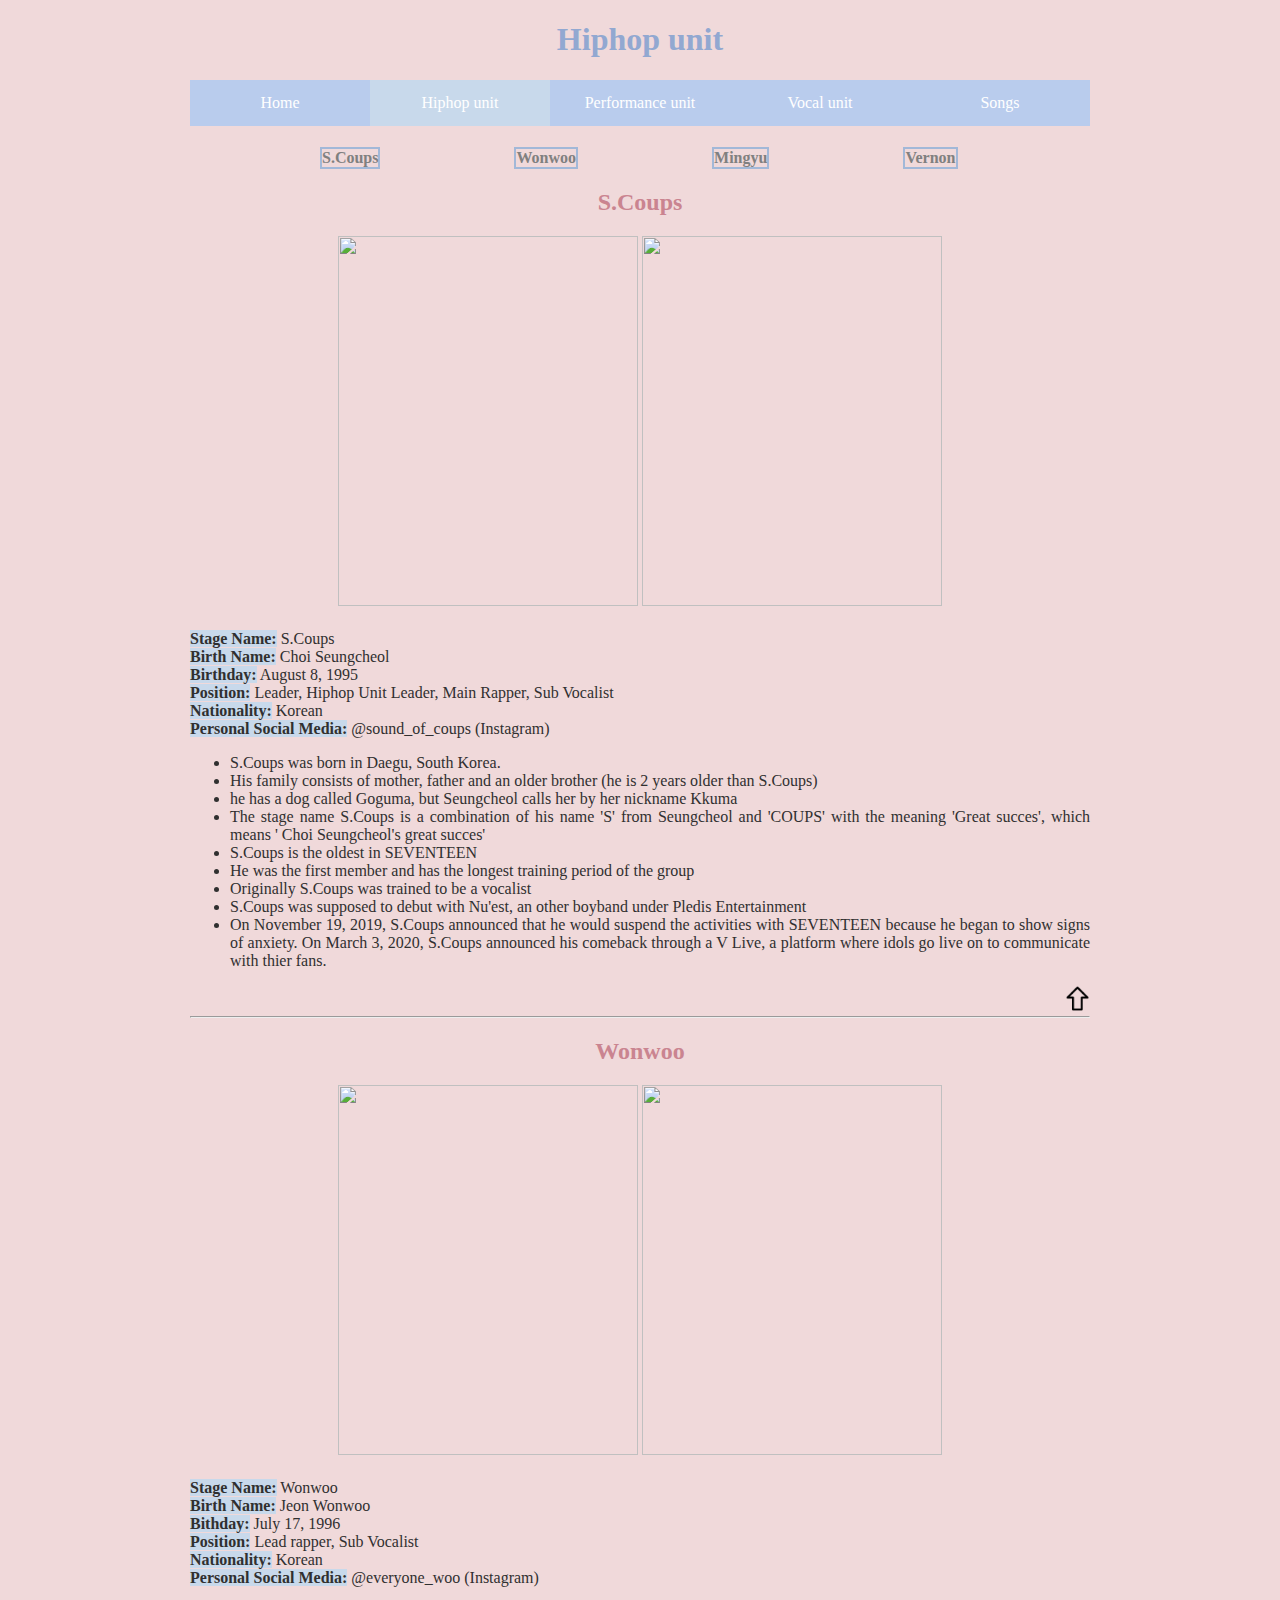
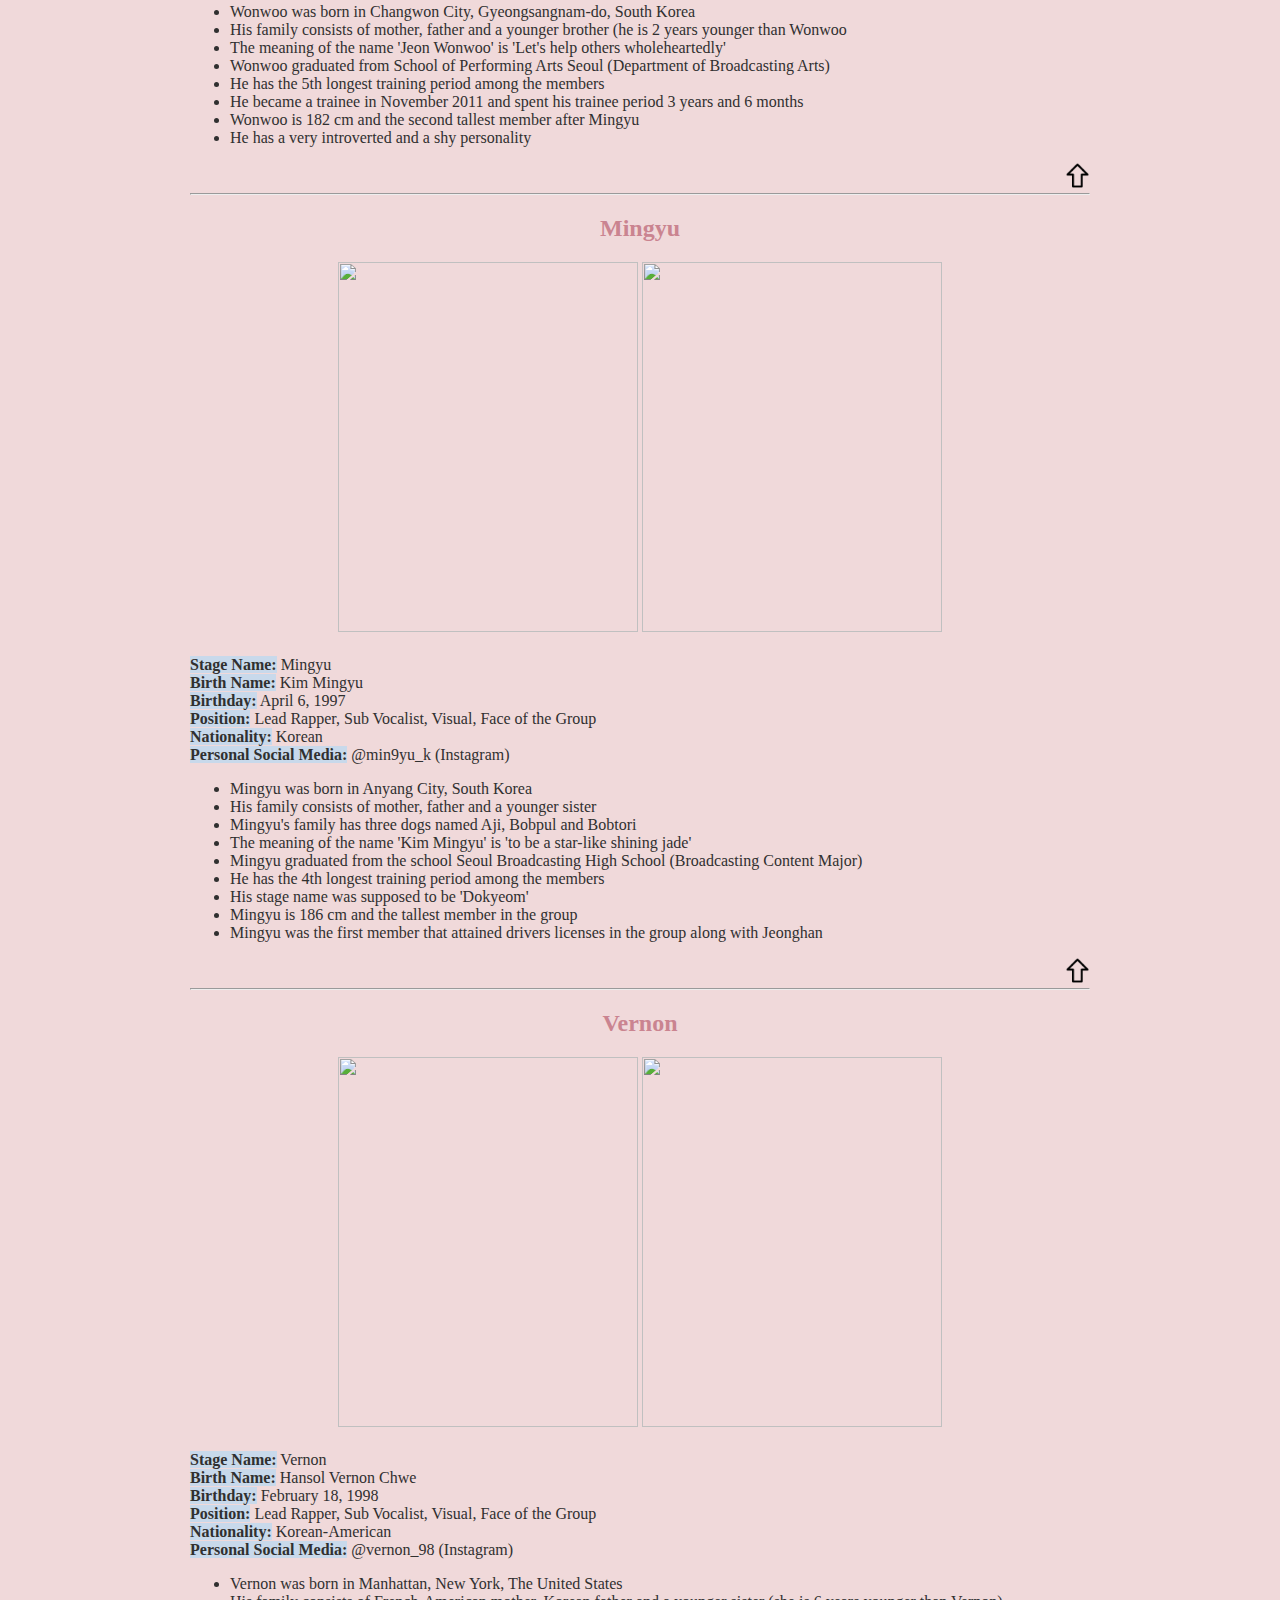
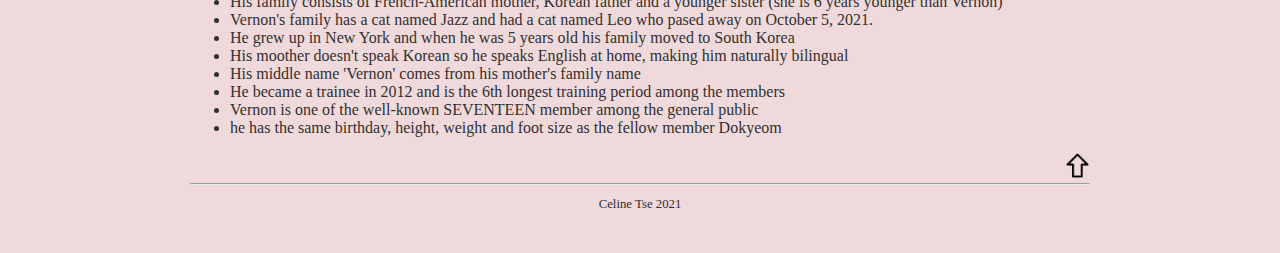
==== commit 85e376db: "25/12/2021" ====
--- a/hiphopunit.html
+++ b/hiphopunit.html
@@ -28,10 +28,12 @@
                 </nav>
             </header>
             <br />
-            <a class="jump" href="#scoups">S.Coups</a>
-            <a class="jump" href="#wonwoo">Wonwoo</a>
-            <a class="jump" href="#mingyu">Mingyu</a>
-            <a class="jump" href="#vernon">Vernon</a>
+
+            <h4><a class="jump" href="#scoups">S.Coups</a></h4>
+            <h4><a class="jump" href="#wonwoo">Wonwoo</a></h4>
+            <h4><a class="jump" href="#mingyu">Mingyu</a></h4>
+            <h4><a class="jump" href="#vernon">Vernon</a></h4>
+
             <article>
                 <a id="scoups"></a>
 
@@ -61,9 +63,10 @@
                         <li>S.Coups was supposed to debut with Nu'est, an other boyband under Pledis Entertainment</li>
                         <li>On November 19, 2019, S.Coups announced that he would suspend the activities with SEVENTEEN because he began to show signs of anxiety. On March 3, 2020, S.Coups announced his comeback through a V Live, a platform where idols go live on to communicate with thier fans.</li>
                 </ul>
+                <a href="hiphopunit.html"><img src="afbeeldingen/pijl-omhoog.png" class="pijl-omhoog"></a>
+                <hr/>
                 
                 <a id="wonwoo"></a>
-
                 <h2>Wonwoo</h2>
                 <div id="images">
                         <img src="afbeeldingen/wonwoodebut.jpeg" class="picture">
@@ -88,9 +91,10 @@
                     <li>Wonwoo is 182 cm and the second tallest member after Mingyu</li>
                     <li>He has a very introverted and a shy personality</li>
                 </ul>
+                <a href="hiphopunit.html"><img src="afbeeldingen/pijl-omhoog.png" class="pijl-omhoog"></a>
+                <hr/>
 
                 <a id="mingyu"></a>
-
                 <h2>Mingyu</h2>
                 <div id="images">
                     <img src="afbeeldingen/mingyudebut.jpeg" class="picture">
@@ -115,9 +119,10 @@
                     <li>Mingyu is 186 cm and the tallest member in the group</li>
                     <li>Mingyu was the first member that attained drivers licenses in the group along with Jeonghan</li>
                 </ul>
+                <a href="hiphopunit.html"><img src="afbeeldingen/pijl-omhoog.png" class="pijl-omhoog"></a>
+                <hr/>
 
                 <a id="vernon"></a>
-
                 <h2>Vernon</h2>
                 <div id="images">
                     <img src="afbeeldingen/vernondebut.jpeg" class="picture">
@@ -142,10 +147,11 @@
                     <li>Vernon is one of the well-known SEVENTEEN member among the general public</li>
                     <li>he has the same birthday, height, weight and foot size as the fellow member Dokyeom</li>
                 </ul>
+                <a href="hiphopunit.html"><img src="afbeeldingen/pijl-omhoog.png" class="pijl-omhoog"></a>
+                <hr/>
             </article>
         
             <footer>
-                <hr/>
                 <p class="smalltext">Celine Tse 2021</p>
                 <br>
             </footer>
--- a/style.css
+++ b/style.css
@@ -29,6 +29,7 @@
 
 
 footer {
+    clear: both;
     text-align: center;
     padding-bottom: 10px;
 }
@@ -39,8 +40,8 @@
     color: #769FCD;
 }
 
-.debut {
-    text-align: left;
+hr {
+    clear: both;
 }
 
 strong {
@@ -51,7 +52,15 @@
     display: inline-block;
     margin-left: auto;
     margin-right: auto;
-    width: 250px;
+    width: 300px;
+    height:370px;
+}
+
+.pijl-omhoog {
+    float: right;
+    width: 25px;
+    height: 25px;
+    margin-bottom: 5px;
 }
 
 #images{
@@ -82,6 +91,7 @@
 }
 
 .youtubevideo {
+    clear: both;
     width: 450px;
     height: 250px;
     margin-top: 20px;
@@ -102,14 +112,33 @@
 
 .jump {
     color: grey;
-    margin-left: 15px;
+    display: inline-block;
+    margin-left: auto;
+    margin-right: auto;
+    margin-top: 3px;
     text-align: center;
+    border: 2px solid rgb(162, 184, 216);
 }
 
 h2 {
     color: rgb(202, 132, 144);
     text-align: center;
 }
+
+h4 {
+    display: inline;
+    margin-left: 130px;
+  }
+
+.margin_left_25 {
+    margin-left: -25px;
+  }
+
+.inner_block {
+    display: inline-block;
+    text-align: center;
+    width: 100px;
+  }
 
 /* specifieke stijlen */
 
